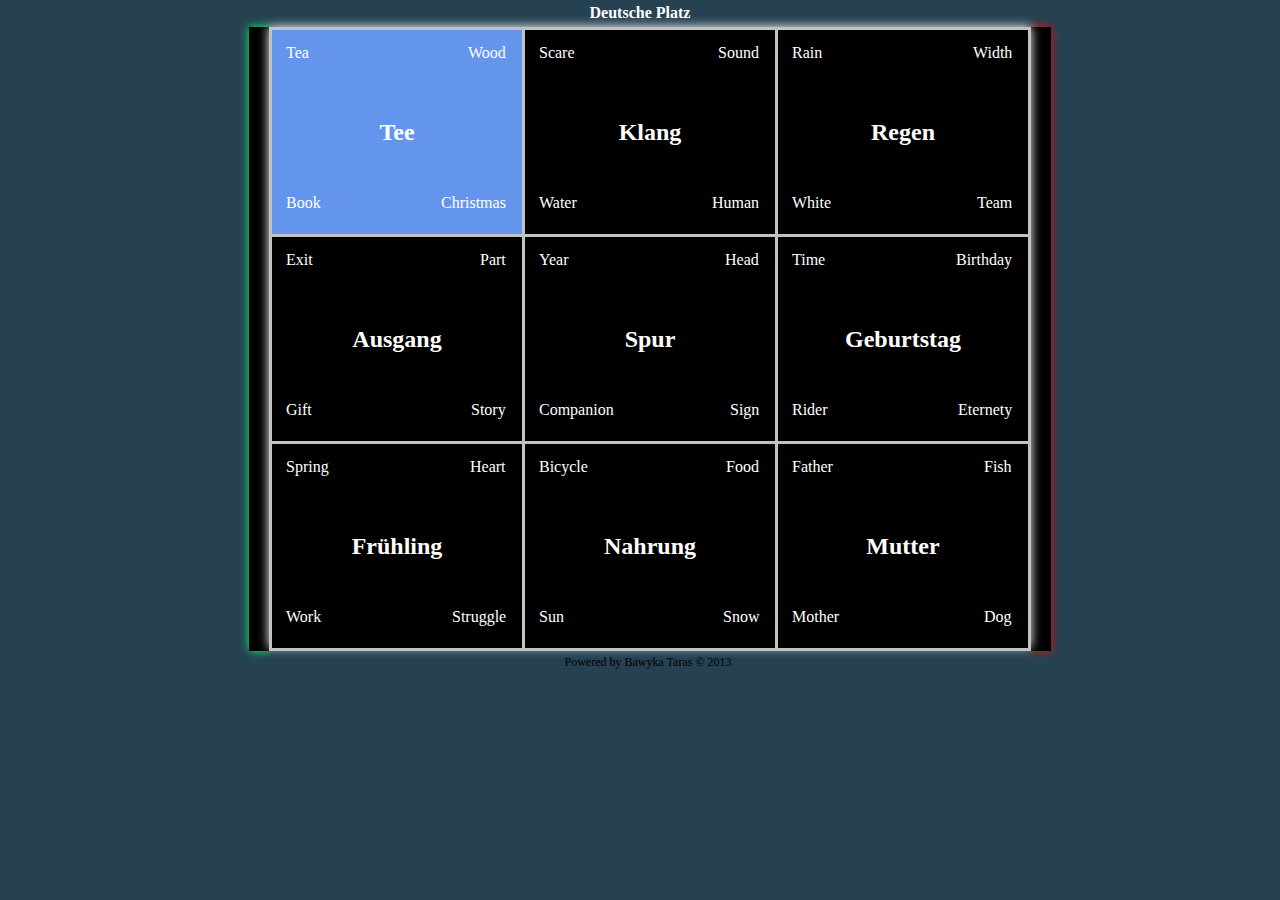
==== index.html @ a3d778ce "first commit" ====
<!DOCTYPE html>
<html>
<head>
<meta http-equiv="Content-Type" content="text/html; charset=utf-8">
<meta name="keywords" content="germany, deutsch, platz, words" />
<meta name="author" content="Bawyka Taras" />
<link type="text/css" rel="stylesheet" href="style.css" media="all" />
<link href="favicon.ico" rel="icon" type="image/x-icon" />
<script type="text/javascript" src="jquery-1.10.2.min.js"></script>
<script type="text/javascript" src="spiel.js"></script>
<title> Deutsche Platz </title>
</head>
<body>
<div id="wrapper">

<h4 style="text-align:center; color: #fff; padding-top: 4px;"> Deutsche Platz </h4>

		<div id="can">
		
			<div id="level"><span class="scale"></span></div>
		
			<div id="platz">
				
				<a href="#" class="new_start">Play again</a>
				
				<ul id="slist">
					<li>
						<div class="q">				
							<span class="rword-0"></span>
							<span class="rword-1"></span>
							<span class="rword-2"></span>
							<span class="rword-3"></span>
							<h2 class="de"></h2>
						</div>
					</li>
					<li>
						<div class="q">
							<span class="rword-0"></span>
							<span class="rword-1"></span>
							<span class="rword-2"></span>
							<span class="rword-3"></span>
							<h2 class="de"></h2>
						</div>
					</li>
					<li>
						<div class="q">
							<span class="rword-0"></span>
							<span class="rword-1"></span>
							<span class="rword-2"></span>
							<span class="rword-3"></span>
							<h2 class="de"></h2>
						</div>
					</li>
					<li>
						<div class="q">
							<span class="rword-0"></span>
							<span class="rword-1"></span>
							<span class="rword-2"></span>
							<span class="rword-3"></span>
							<h2 class="de"></h2>
						</div>
					</li>
					<li>
						<div class="q">
							<span class="rword-0"></span>
							<span class="rword-1"></span>
							<span class="rword-2"></span>
							<span class="rword-3"></span>
							<h2 class="de"></h2>					   
						</div>
					</li>
					<li>
						<div class="q">
							<span class="rword-0"></span>
							<span class="rword-1"></span>
							<span class="rword-2"></span>
							<span class="rword-3"></span>
							<h2 class="de"></h2>
						</div>
					</li>
					<li>
						<div class="q">
							<span class="rword-0"></span>
							<span class="rword-1"></span>
							<span class="rword-2"></span>
							<span class="rword-3"></span>
							<h2 class="de"></h2>
						</div>
					</li>
					<li>
						<div class="q">
							<span class="rword-0"></span>
							<span class="rword-1"></span>
							<span class="rword-2"></span>
							<span class="rword-3"></span>
							<h2 class="de"></h2>
						</div>
					</li>
					<li>
						<div class="q">
							<span class="rword-0"></span>
							<span class="rword-1"></span>
							<span class="rword-2"></span>
							<span class="rword-3"></span>
							<h2 class="de"></h2>
						</div>
					</li>
				</ul>
			
			</div> <!-- End. Platz -->
			
			<div id="wrongs"><span class="scale"></span></div>
			
		</div>
		
	<div id="footer" style="float:left; width: 100%; margin: 8px;">
		<p style="text-align:center; font-size: 12px; ">Powered by Bawyka Taras &copy; 2013</p>
	</div>
				
</div><!-- End. Wrapper -->

</body>
</html>
---- style.css ----
* { margin: 0; padding: 0; }
html, body { background: #264252; width: 100%; height: 100%; }

#wrapper { width: 1000px; margin:0 auto; height: 100%; }

#can { margin-left: 109px; margin-top: 5px; }

#slist { list-style: none; float: left; }
#slist li { float: left; }
#slist li.current h2.de { background: #6495ED; }
#slist li .q { width: 250px; border: 3px solid #c2c2c2; text-align: center; }
#can .q a.rgreen { background: green; color: white; display: block; padding: 5px 0;  display: none; }
#can .q a.rgreen:hover { background: lime; }
#can .q a.bred { background: red; color: white; display: block; padding: 5px 0; display: none; }
h2.de { line-height: 8.5; cursor: pointer; background: #000; color: #fff; }

#slist li:nth-child(1) .q { border-right: 0; border-bottom: 0; }
#slist li:nth-child(2) .q { border-right: 0; border-bottom: 0; }
#slist li:nth-child(3) .q { border-bottom: 0; }
#slist li:nth-child(4) .q { border-right: 0; border-bottom: 0; }
#slist li:nth-child(5) .q { border-bottom: 0; border-right: 0; }
#slist li:nth-child(6) .q { border-bottom: 0; }
#slist li:nth-child(7) .q { border-right: 0; }
#slist li:nth-child(8) .q { border-right: 0; }

#slist li:hover h2.de { text-shadow: 0 0 10px; }

#can .q { position: relative; }

.rword-0, .rword-1, .rword-2, .rword-3 {
position: absolute;
top: 20px;
z-index: 3;
color: white;
}

.q span { border-radius: 5px; padding: 4px; cursor: pointer; }

#level { float: left; width: 20px; height: 620px; background: #00FF70;  }
#level .scale {
	display: block;
	background: #000;
	height: 624px;
	box-shadow: 0px 0px 10px #00FF70;
}

#platz { float: left; height: 620px; width: 762px; box-shadow: 0 0 10px #fff; position: relative; }

#wrongs { float: left; height: 620px; width: 20px; background: red;  }
#wrongs .scale {
	display: block; 
	background: #000;
	height: 624px;
	box-shadow: 0px 0px 10px red;
}

.q span:hover { text-shadow: 0 0 10px; }

.rword-0 { left: 10px; top: 10px; }
.rword-1 { left: 180px; top: 10px; }
.rword-2 { left: 10px; top: 160px; }
.rword-3 { left: 180px; top: 160px; }

.new_start {
	color: #00FF70;
	text-decoration: none;
	font-weight: bold;
	font-size: 5em;
	margin: 200px;
	display: none;
}
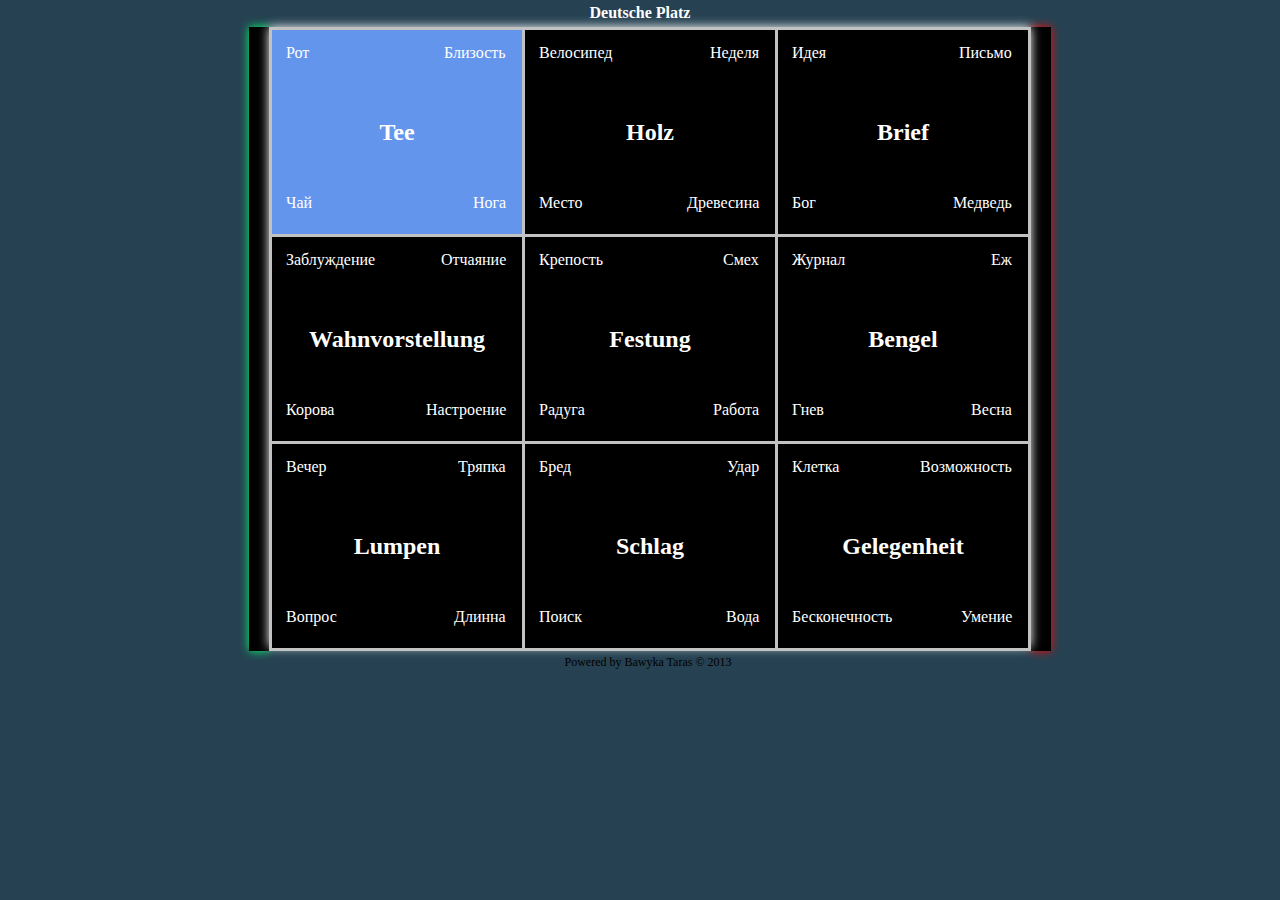
==== commit 52b2a96b: "russian 1mm" ====
--- a/index.html
+++ b/index.html
@@ -21,7 +21,7 @@
 		
 			<div id="platz">
 				
-				<a href="#" class="new_start">Play again</a>
+				<div  class="new_start">Play again</div>
 				
 				<ul id="slist">
 					<li>
--- a/style.css
+++ b/style.css
@@ -65,7 +65,9 @@
 	color: #00FF70;
 	text-decoration: none;
 	font-weight: bold;
-	font-size: 5em;
-	margin: 200px;
+	font-size: 2em;
+	cursor: pointer;
 	display: none;
+	text-align:center;
+	width: 100%;
 }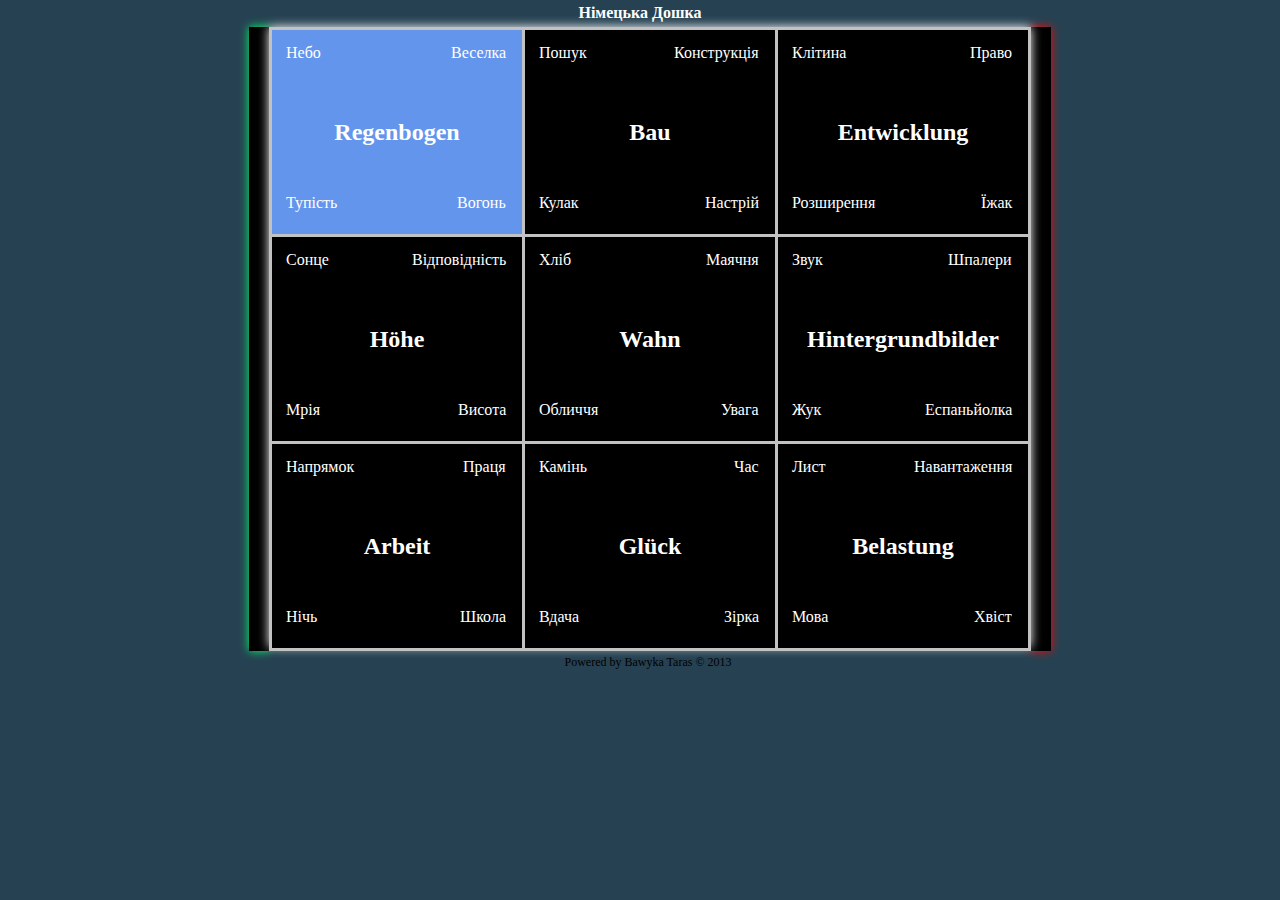
==== commit d7c4d8fd: "fc 1mm ukraine" ====
--- a/index.html
+++ b/index.html
@@ -8,12 +8,12 @@
 <link href="favicon.ico" rel="icon" type="image/x-icon" />
 <script type="text/javascript" src="jquery-1.10.2.min.js"></script>
 <script type="text/javascript" src="spiel.js"></script>
-<title> Deutsche Platz </title>
+<title> Німецкьа Дошка </title>
 </head>
 <body>
 <div id="wrapper">
 
-<h4 style="text-align:center; color: #fff; padding-top: 4px;"> Deutsche Platz </h4>
+<h4 style="text-align:center; color: #fff; padding-top: 4px;"> Німецька Дошка </h4>
 
 		<div id="can">
 		
@@ -21,7 +21,7 @@
 		
 			<div id="platz">
 				
-				<div  class="new_start">Play again</div>
+				<div  class="new_start">Пройти ще раз</div>
 				
 				<ul id="slist">
 					<li>
